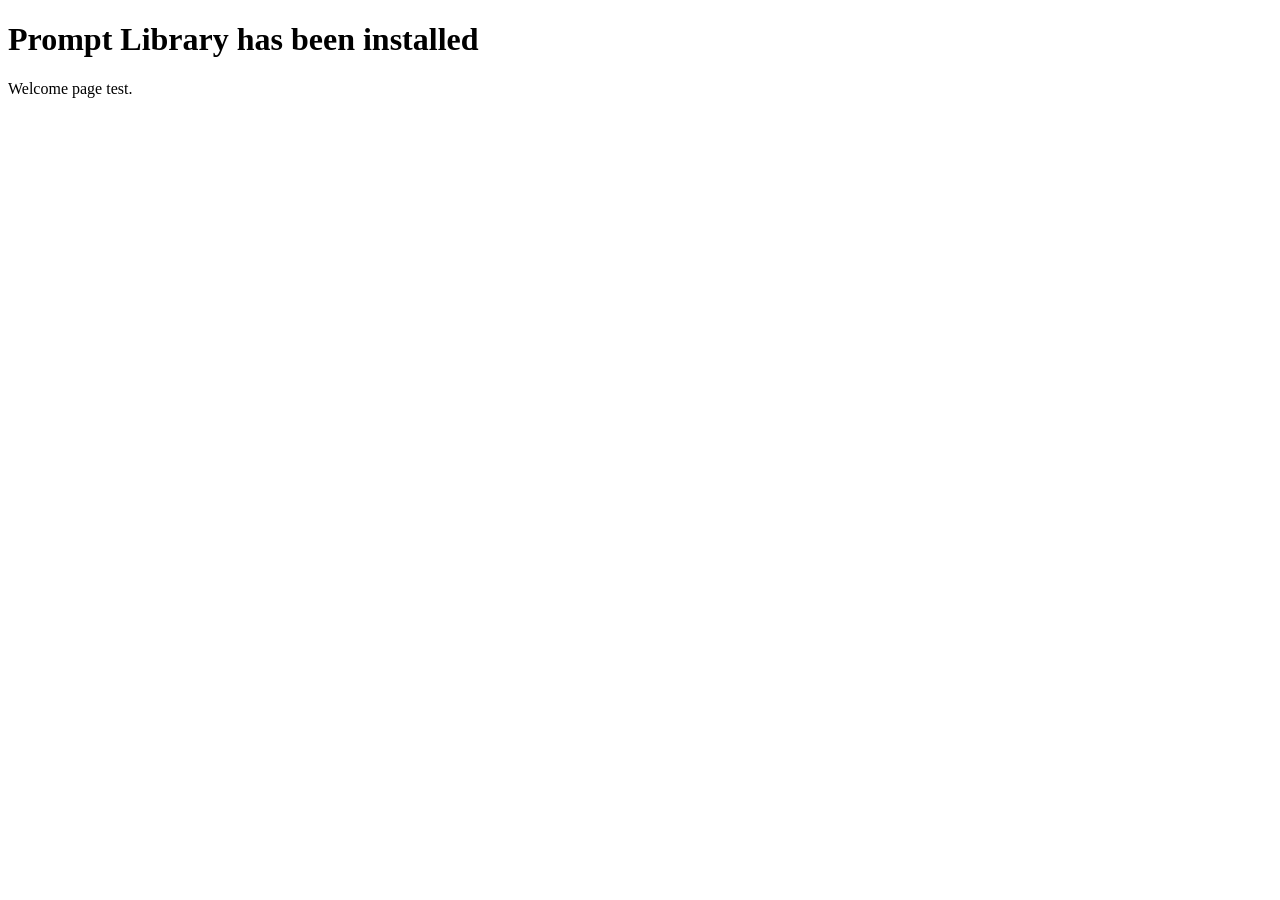
==== welcome/index.html @ e3d19a22 "Add welcome page for Prompt Library installation" ====
<!doctype html>
<html>
  <head>
    <meta charset="utf-8">
    <title>Prompt Library Welcome</title>
  </head>
  <body>
    <h1>Prompt Library has been installed</h1>
    <p>Welcome page test.</p>
  </body>
</html>
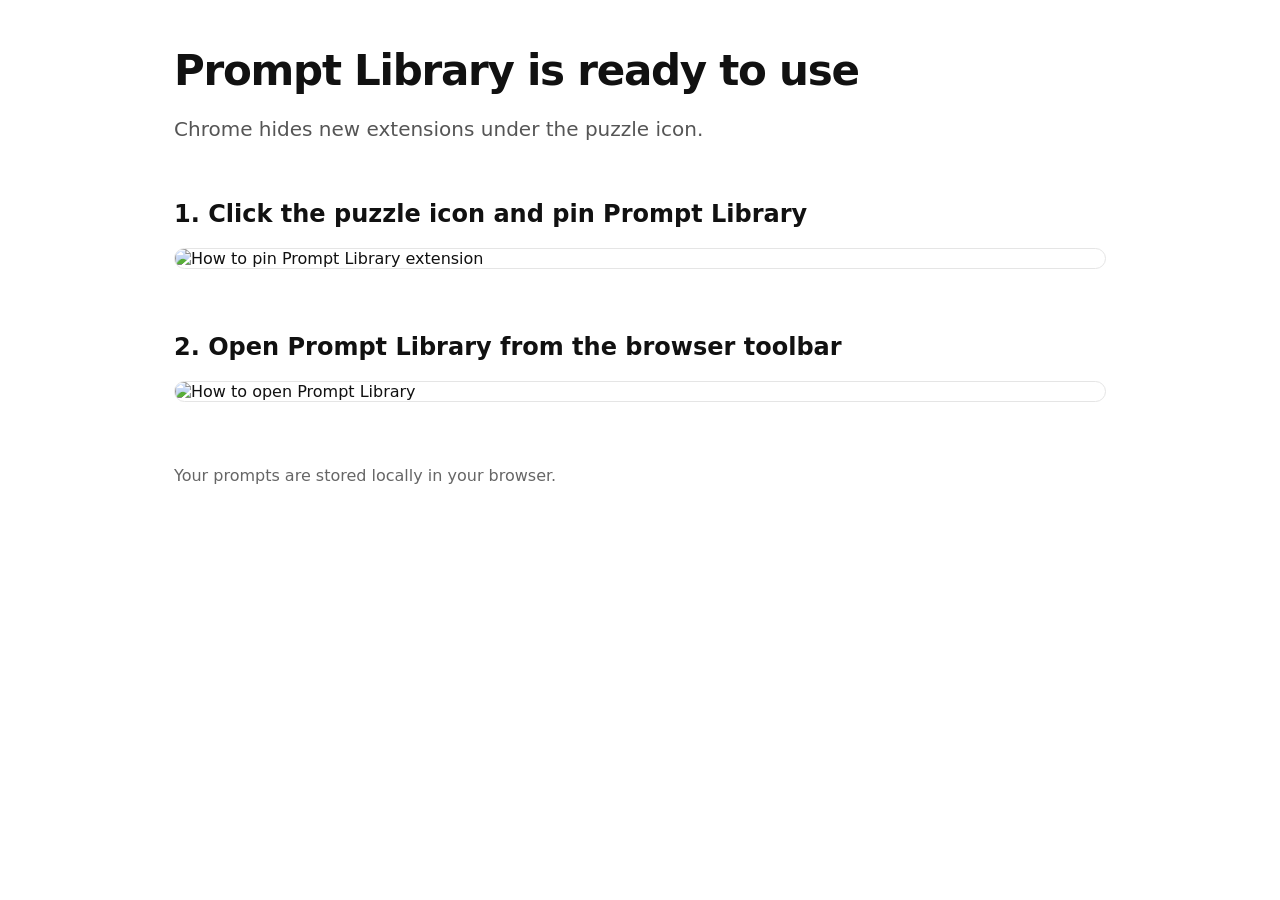
==== commit 2074d8b1: "Update index.html" ====
--- a/welcome/index.html
+++ b/welcome/index.html
@@ -1,11 +1,54 @@
 <!doctype html>
-<html>
-  <head>
-    <meta charset="utf-8">
-    <title>Prompt Library Welcome</title>
-  </head>
-  <body>
-    <h1>Prompt Library has been installed</h1>
-    <p>Welcome page test.</p>
-  </body>
+<html lang="en">
+<head>
+  <meta charset="utf-8">
+  <title>Prompt Library</title>
+
+  <meta
+    name="viewport"
+    content="width=device-width, initial-scale=1"
+  >
+
+  <link rel="stylesheet" href="./style.css">
+</head>
+
+<body>
+  <main class="container">
+
+    <h1>Prompt Library is ready to use</h1>
+
+    <p class="subtitle">
+      Chrome hides new extensions under the puzzle icon.
+    </p>
+
+    <section class="step">
+      <div class="step-title">
+        1. Click the puzzle icon and pin Prompt Library
+      </div>
+
+      <img
+        class="step-image"
+        src="./assets/step-1.png"
+        alt="How to pin Prompt Library extension"
+      >
+    </section>
+
+    <section class="step">
+      <div class="step-title">
+        2. Open Prompt Library from the browser toolbar
+      </div>
+
+      <img
+        class="step-image"
+        src="./assets/step-2.png"
+        alt="How to open Prompt Library"
+      >
+    </section>
+
+    <p class="footer-note">
+      Your prompts are stored locally in your browser.
+    </p>
+
+  </main>
+</body>
 </html>
--- a/welcome/style.css
+++ b/welcome/style.css
@@ -0,0 +1,74 @@
+* {
+  box-sizing: border-box;
+}
+
+body {
+  margin: 0;
+  background: #ffffff;
+  color: #111111;
+  font-family: system-ui, -apple-system, BlinkMacSystemFont,
+    "Segoe UI", sans-serif;
+}
+
+.container {
+  max-width: 980px;
+  margin: 0 auto;
+  padding: 48px 24px 80px;
+}
+
+h1 {
+  font-size: 42px;
+  line-height: 1.1;
+  margin: 0 0 16px;
+  font-weight: 700;
+  letter-spacing: -0.03em;
+}
+
+.subtitle {
+  font-size: 20px;
+  line-height: 1.5;
+  color: #555;
+  margin-bottom: 56px;
+}
+
+.step {
+  margin-bottom: 64px;
+}
+
+.step-title {
+  font-size: 24px;
+  font-weight: 600;
+  margin-bottom: 20px;
+}
+
+.step-image {
+  width: 100%;
+  border-radius: 18px;
+  border: 1px solid #e5e5e5;
+  display: block;
+}
+
+.footer-note {
+  margin-top: 40px;
+  font-size: 16px;
+  color: #666;
+}
+
+@media (max-width: 700px) {
+  .container {
+    padding: 32px 18px 60px;
+  }
+
+  h1 {
+    font-size: 34px;
+  }
+
+  .subtitle {
+    font-size: 18px;
+    margin-bottom: 40px;
+  }
+
+  .step-title {
+    font-size: 20px;
+  }
+}
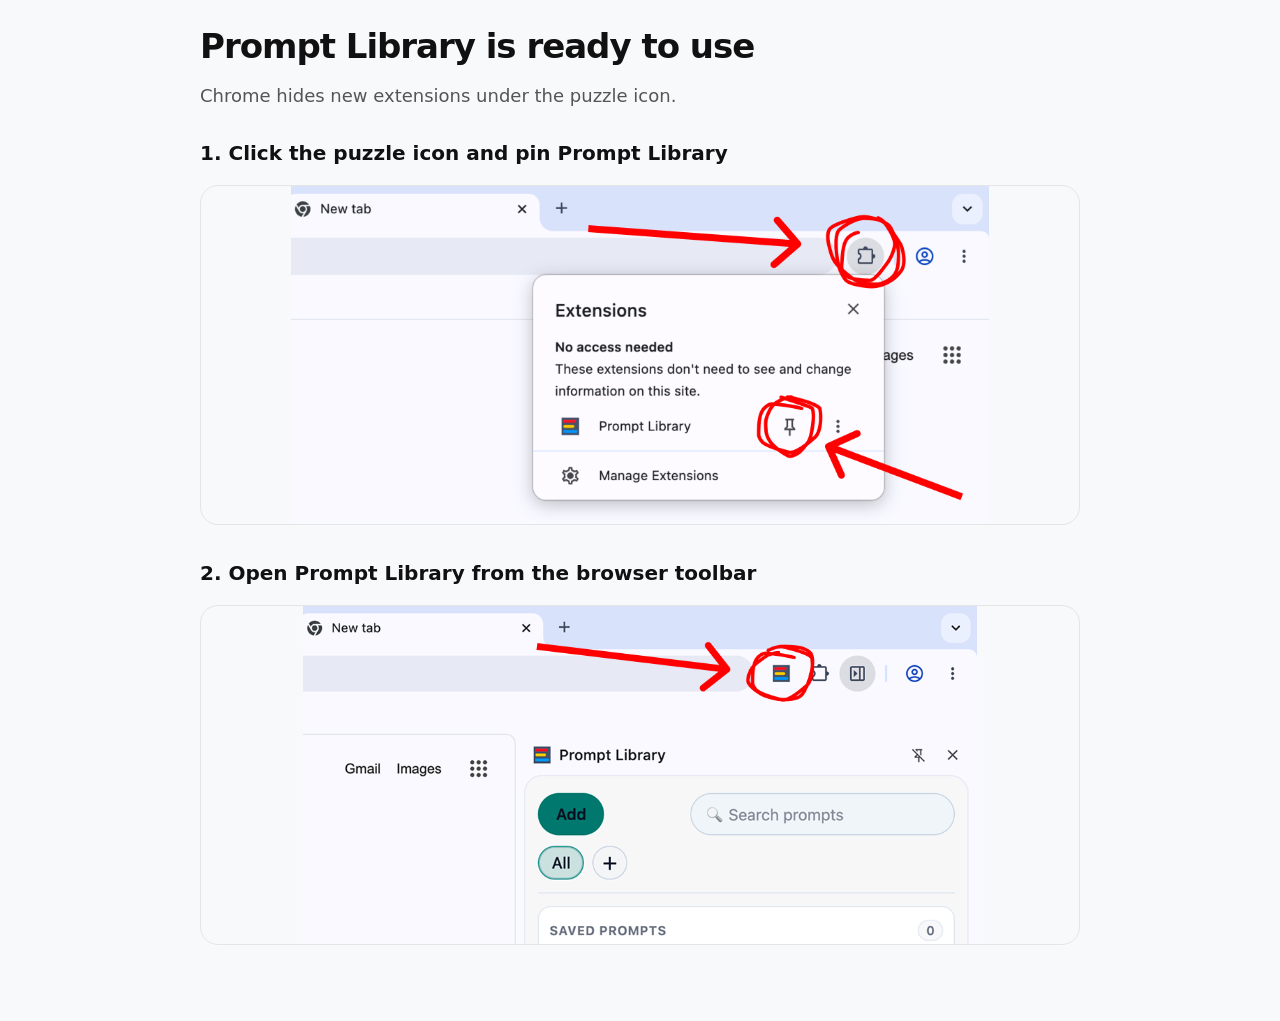
==== commit d1e57e93: "Remove footer note from index.html Removed footer note about local storage of prompts." ====
--- a/welcome/index.html
+++ b/welcome/index.html
@@ -45,10 +45,6 @@
       >
     </section>
 
-    <p class="footer-note">
-      Your prompts are stored locally in your browser.
-    </p>
-
   </main>
 </body>
 </html>
--- a/welcome/style.css
+++ b/welcome/style.css
@@ -4,20 +4,20 @@
 
 body {
   margin: 0;
-  background: #ffffff;
+  background: #f8f9fb;
   color: #111111;
   font-family: system-ui, -apple-system, BlinkMacSystemFont,
     "Segoe UI", sans-serif;
 }
 
 .container {
-  max-width: 980px;
+  max-width: 920px;
   margin: 0 auto;
-  padding: 48px 24px 80px;
+  padding: 28px 20px 40px;
 }
 
 h1 {
-  font-size: 42px;
+  font-size: 34px;
   line-height: 1.1;
   margin: 0 0 16px;
   font-weight: 700;
@@ -25,24 +25,26 @@
 }
 
 .subtitle {
-  font-size: 20px;
-  line-height: 1.5;
+  font-size: 18px;
+  line-height: 1.4;
   color: #555;
-  margin-bottom: 56px;
+  margin-bottom: 32px;
 }
 
 .step {
-  margin-bottom: 64px;
+  margin-bottom: 36px;
 }
 
 .step-title {
-  font-size: 24px;
+  font-size: 20px;
   font-weight: 600;
   margin-bottom: 20px;
 }
 
 .step-image {
   width: 100%;
+  max-height: 340px;
+  object-fit: contain;
   border-radius: 18px;
   border: 1px solid #e5e5e5;
   display: block;
